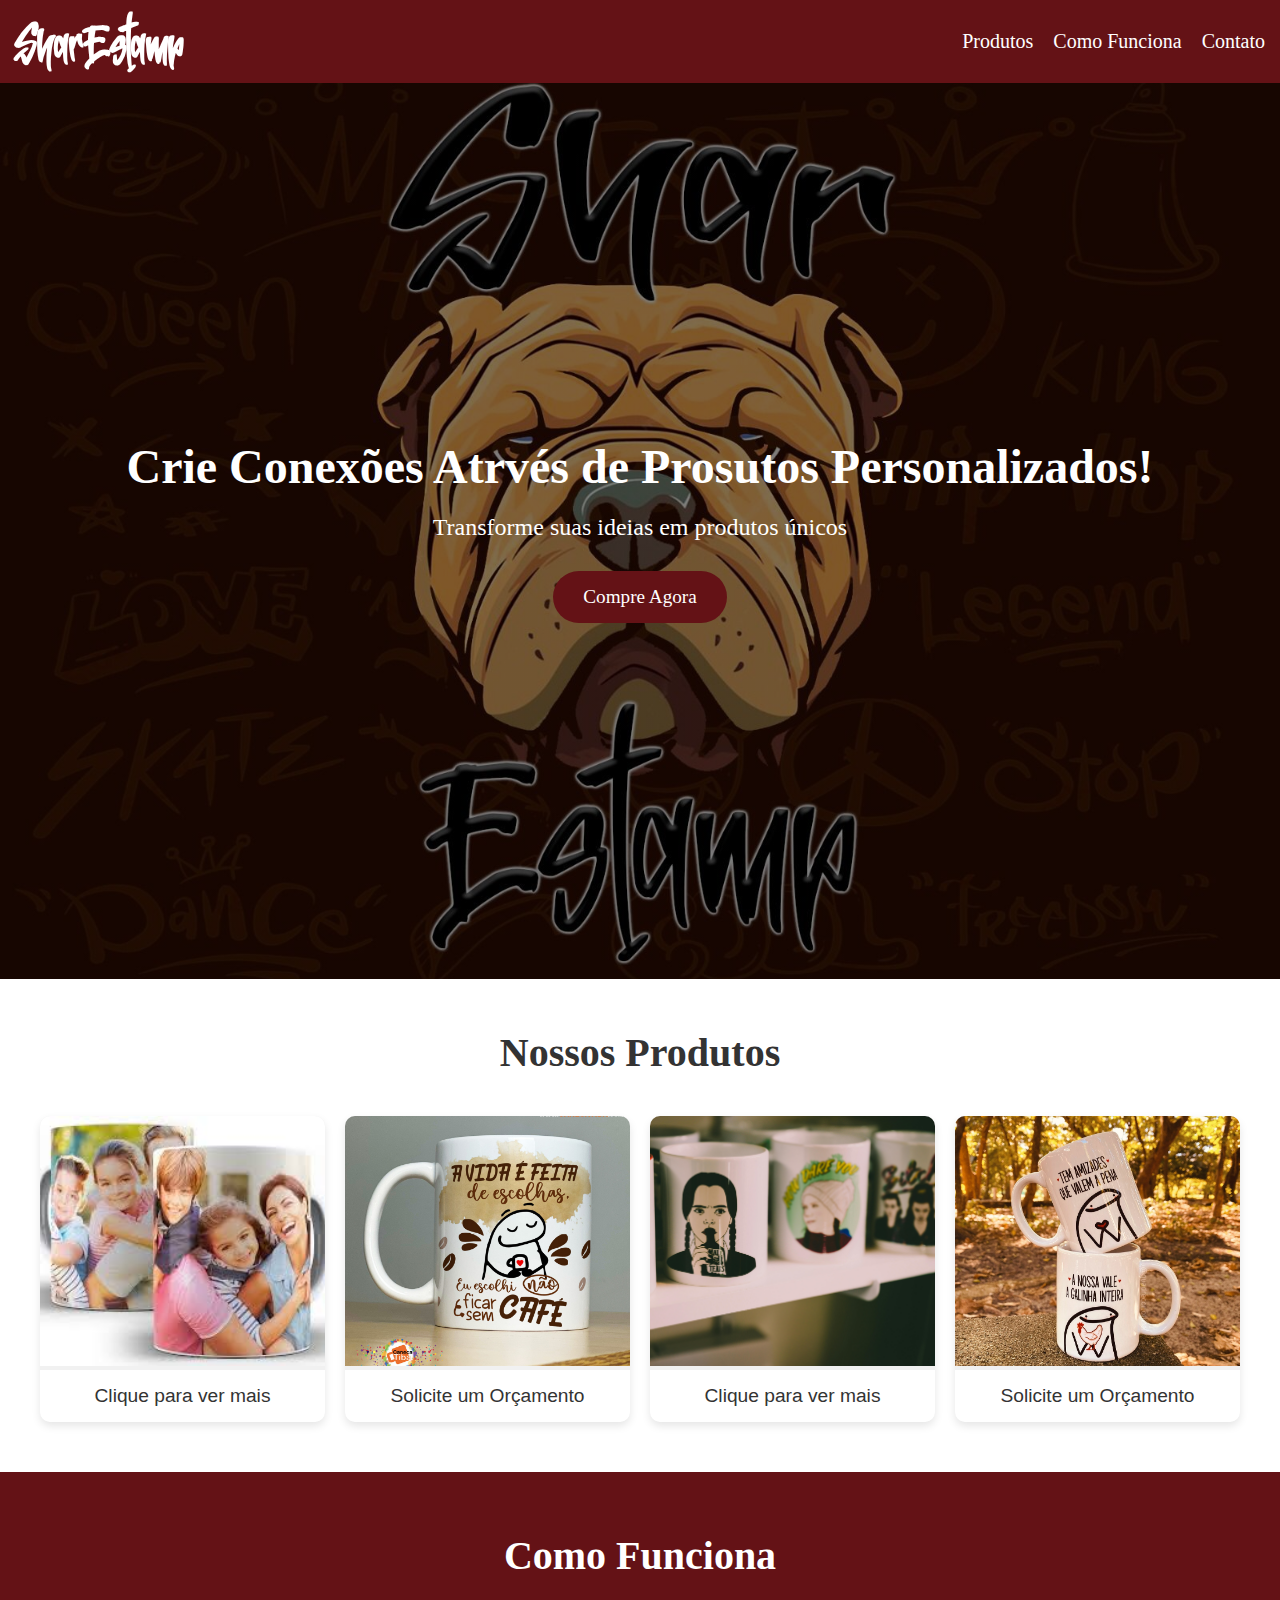
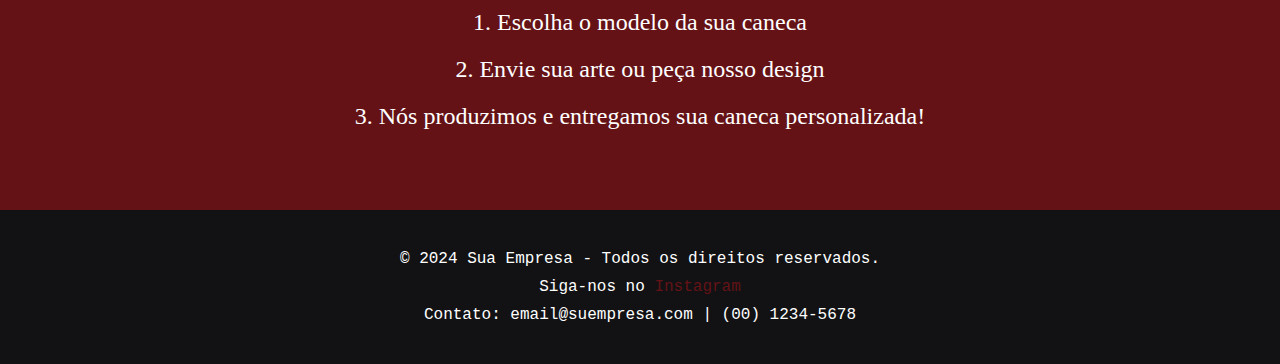
==== index.html @ 2e620a05 "." ====
<!DOCTYPE html>
<html lang="pt-BR">
<head>
    <meta charset="UTF-8">
    <meta name="viewport" content="width=device-width, initial-scale=1.0">
    <title>Canecas Personalizadas - Sua Empresa</title>
    <style>
        /* Fontes externas */
        @import url('https://fonts.googleapis.com/css2?family=Montserrat:wght@400;700&display=swap');
        @import url('https://www.fontspace.com/jackboa-font-f122871');
        @font-face {
            font-family: 'jackboa';
            src: url('css/jackboa-font/JackboaDemo-wo2e2.otf') format('truetype');
        }

        /* Estilos globais */

        :root{
            --red:#68231b;
            --black:#121214;
            --brown:#2c1408;
            --red-top:#641216;
        }
        * {
            margin: 0;
            padding: 0;
            box-sizing: border-box;
        }

        body {
            
            color: #333;
            background-color: #f9f9f9;
            overflow-x: hidden;
        }

        a {
            text-decoration: none;
            color: inherit;
        }

        /* Estilos do cabeçalho */
        header {
            background-color: var(--red-top);
            font-family: 'jackboa' cursive;
            padding: 15px;
            color: rgb(255, 255, 255);
            text-align: center;
            position: sticky;
            top: 0;
            z-index: 100;
            display: flex;
            justify-content: space-between;
            align-items: center;
        }

        header h1 {
            font-family:'jackboa', cursive;
            font-size: 50px;
            margin: 0;
        }
        header a{
            font-size: 20px;
        }

        .menu-icon {
            display: none;
            font-size: 2em;
            cursor: pointer;
        }

        nav {
            display: flex;
            gap: 20px;
        }

        /* Seção principal (Hero) */
        .hero {
            background: linear-gradient(rgba(0, 0, 0, 0.5), rgba(0, 0, 0, 0.5)), url('imagem\ canecas/logo-vermelho.jpg') no-repeat center center/cover;
            height: 70vw;
            display: flex;
            flex-direction: column;
            justify-content: center;
            align-items: center;
            color: white;
            text-align: center;
        }

        .hero h2 {
            font-size: 3em;
            margin-bottom: 20px;
            animation: fadeInDown 1s ease-out;
        }

        .hero p {
            font-size: 1.5em;
            margin-bottom: 30px;
            animation: fadeInUp 1.5s ease-out;
        }

        .hero .cta-button {
            background-color: var(--red-top);
            padding: 15px 30px;
            border-radius: 50px;
            font-size: 1.2em;
            color: white;
            transition: background-color 0.3s ease;
        }

        .hero .cta-button:hover {
            background-color: rgba(167, 1, 1, 0.973);
        }

        /* Animações */
        @keyframes fadeInDown {
            from {
                opacity: 0;
                transform: translateY(-50px);
            }
            to {
                opacity: 1;
                transform: translateY(0);
            }
        }

        @keyframes fadeInUp {
            from {
                opacity: 0;
                transform: translateY(50px);
            }
            to {
                opacity: 1;
                transform: translateY(0);
            }
        }

        /* Seção de produtos */
        .gallery {
            padding: 50px 20px;
            background-color: #fff;
        }

        .gallery h2 {
            font-size: 2.5em;
            text-align: center;
            margin-bottom: 40px;
        }

        .product-grid {
            font-family: Verdana, Geneva, Tahoma, sans-serif;
            display: grid;
            grid-template-columns: repeat(auto-fit, minmax(250px, 1fr));
            gap: 20px;
            padding: 0 20px;
        }

        .product-item {
            background-color: #f1f1f1;
            border-radius: 10px;
            overflow: hidden;
            box-shadow: 0 4px 8px rgba(0, 0, 0, 0.1);
            transition: transform 0.3s ease;
        }

        .product-item:hover {
            transform: translateY(-10px);
        }

        .product-item img {
            width: 100%;
            height: 250px;
            object-fit: cover;
        }

        .product-item p {
            padding: 15px;
            font-size: 1.2em;
            text-align: center;
            background-color: white;
        }

        /* Seção de como funciona */
        .how-it-works {
            background-color: var(--red-top);
            color: white;
            padding: 60px 20px;
            text-align: center;
        }

        .how-it-works h2 {
            font-size: 2.5em;
            margin-bottom: 30px;
        }

        .how-it-works p {
            font-size: 1.5em;
            margin-bottom: 20px;
        }

        /* Rodapé */
        footer {
            font-family: 'Courier New', Courier, monospace;
            background-color: var(--black);
            color: white;
            padding: 30px 20px;
            text-align: center;
        }

        footer p {
            margin: 10px 0;
        }

        footer a {
            color: var(--red-top);
        }

        /* Media queries para responsividade */
        @media (max-width: 768px) {

            .hero{
                height: 90vh;
            }

            header h1 {
                font-size: 1.8em;
            }

            .menu-icon {
                display: block;
            }

            nav {
                display: none;
                flex-direction: column;
                gap: 10px;
                background-color: var(--red-top);
                position: absolute;
                top: 60px;
                right: 0;
                left: 0;
                text-align: center;
                padding: 10px;
            }

            nav.active {
                display: flex;
            }
          

            .hero h2 {
                font-size: 2em;
            }

            .hero p {
                font-size: 1.2em;
            }
        }

        @media (max-width: 480px) {
          
            .hero h2 {
                font-size: 1.5em;
            }

            .hero p {
                font-size: 1em;
            }

            .cta-button {
                padding: 10px 20px;
                font-size: 1em;
            }
        }
    </style>
</head>
<body>
    <!-- Cabeçalho com menu hamburguer -->
    <header>
        <h1>SharEstamp</h1>
        <div class="menu-icon" onclick="toggleMenu()">☰</div>
        <nav id="menu">
            <a href="#comprar">Produtos</a>
            <a href="#how-it-works">Como Funciona</a>
            <a href="#contact">Contato</a>
        </nav>
    </header>

    <!-- Seção principal (Hero) -->
    <section class="hero">
        <h2>Crie Conexões Atrvés de Prosutos Personalizados!</h2>
        <p>Transforme suas ideias em produtos únicos</p>
        <a href="#comprar" class="cta-button">Compre Agora</a>
    </section>

    <!-- Galeria de produtos -->
    <section class="gallery" id="comprar">
        <h2>Nossos Produtos</h2>
        <div class="product-grid">

            <a href="https://www.instagram.com/sharestamp_personalizados/profilecard/?igsh=N256bjQ1bGk3eWh3" target="_blank">
                <div class="product-item">
                    <img src="imagem canecas/caneca1.jpg" alt="Caneca 1">
                    <p>Clique para ver mais</p>
                </div>
            </a>

            <a href="https://wa.me/message/FXENKSLHSYTBB1" target="_blank">
                <div class="product-item">
                    <img src="imagem canecas/caneca2.jpg" alt="Caneca 2">
                    <p>Solicite um Orçamento</p>
                </div>
            </a>

            <a href="https://www.instagram.com/sharestamp_personalizados/profilecard/?igsh=N256bjQ1bGk3eWh3" target="_blank">
                <div class="product-item">
                    <img src="imagem canecas/variascanecas.jpg" alt="Caneca 3">
                    <p>Clique para ver mais</p>
                </div>
            </a>

            <a href="https://wa.me/message/FXENKSLHSYTBB1" target="_blank"> 
                    <div class="product-item">
                    <img src="imagem canecas/canecas3.jpeg" alt="Caneca 4">
                    <p>Solicite um Orçamento</p>
                </div>
            </a>
        </div>
    </section>

    <section class="how-it-works" id="how-it-works">
        <h2>Como Funciona</h2>
        <p>1. Escolha o modelo da sua caneca</p>
        <p>2. Envie sua arte ou peça nosso design</p>
        <p>3. Nós produzimos e entregamos sua caneca personalizada!</p>
    </section>

    <!-- Rodapé -->
    <footer id="contact">
        <p>© 2024 Sua Empresa - Todos os direitos reservados.</p>
        <p>Siga-nos no <a href="https://www.instagram.com/sharestamp_personalizados/profilecard/?igsh=N256bjQ1bGk3eWh3" target="_blank">Instagram</a></p>
        <p>Contato: email@suempresa.com | (00) 1234-5678</p>
    </footer>

    <script>
        // Menu hamburguer responsivo
        function toggleMenu() {
            var menu = document.getElementById('menu');
            menu.classList.toggle('active');
        }

        // Scroll suave ao clicar em links de ancoragem
        document.querySelectorAll('a[href^="#"]').forEach(anchor => {
            anchor.addEventListener('click', function (e) {
                e.preventDefault();
                document.querySelector(this.getAttribute('href')).scrollIntoView({
                    behavior: 'smooth'
                });
            });
        });
    </script>
</body>
</html>
</body>
</html>
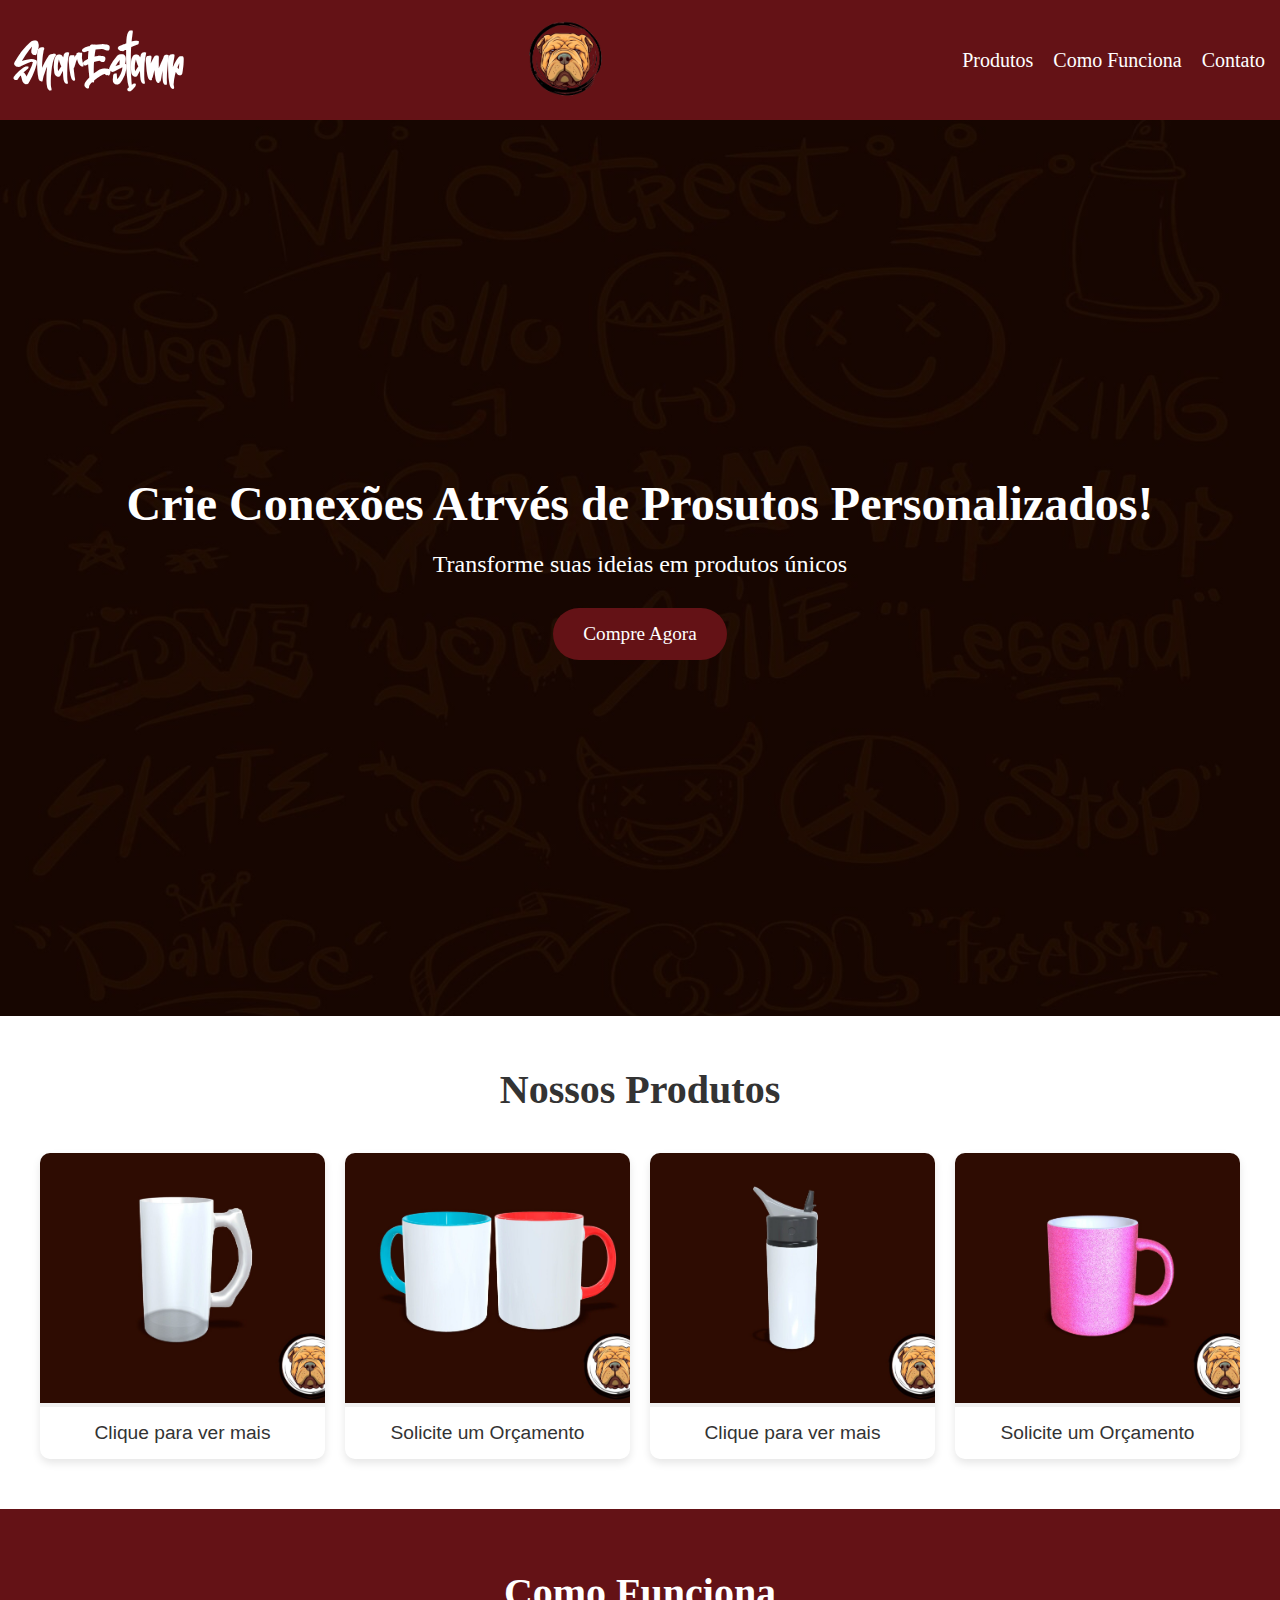
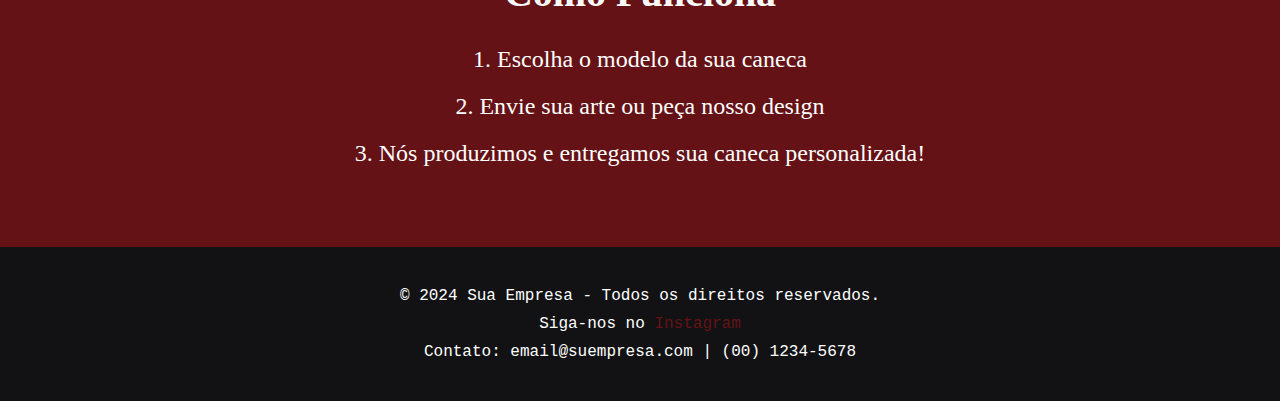
==== commit 0590d831: "uptadecss" ====
--- a/index.html
+++ b/index.html
@@ -54,6 +54,20 @@
             align-items: center;
         }
 
+
+        /* Container da logo e título */
+.logo-container {
+    display: flex;
+    align-items: center;
+}
+
+/* Estilo da logo */
+.logo {
+    height: 90px; /* Ajuste o tamanho conforme necessário */
+    width: auto; /* Mantém a proporção da imagem */
+    margin-right: 15px; /* Espaço entre a logo e o título */
+}
+
         header h1 {
             font-family:'jackboa', cursive;
             font-size: 50px;
@@ -76,7 +90,7 @@
 
         /* Seção principal (Hero) */
         .hero {
-            background: linear-gradient(rgba(0, 0, 0, 0.5), rgba(0, 0, 0, 0.5)), url('imagem\ canecas/logo-vermelho.jpg') no-repeat center center/cover;
+            background: linear-gradient(rgba(0, 0, 0, 0.5), rgba(0, 0, 0, 0.5)), url('imagem\ canecas/background.jpg') no-repeat center center/cover;
             height: 70vw;
             display: flex;
             flex-direction: column;
@@ -254,6 +268,12 @@
             .hero p {
                 font-size: 1.2em;
             }
+
+
+            .product-item img {
+                width: 100%;
+                height: 100%;
+            }
         }
 
         @media (max-width: 480px) {
@@ -276,7 +296,10 @@
 <body>
     <!-- Cabeçalho com menu hamburguer -->
     <header>
+        
         <h1>SharEstamp</h1>
+
+        <div class="logo-container"><img src="imagem canecas/logo-branca-removebg-preview.png" alt="Logo SharEstamp" class="logo"></div>
         <div class="menu-icon" onclick="toggleMenu()">☰</div>
         <nav id="menu">
             <a href="#comprar">Produtos</a>
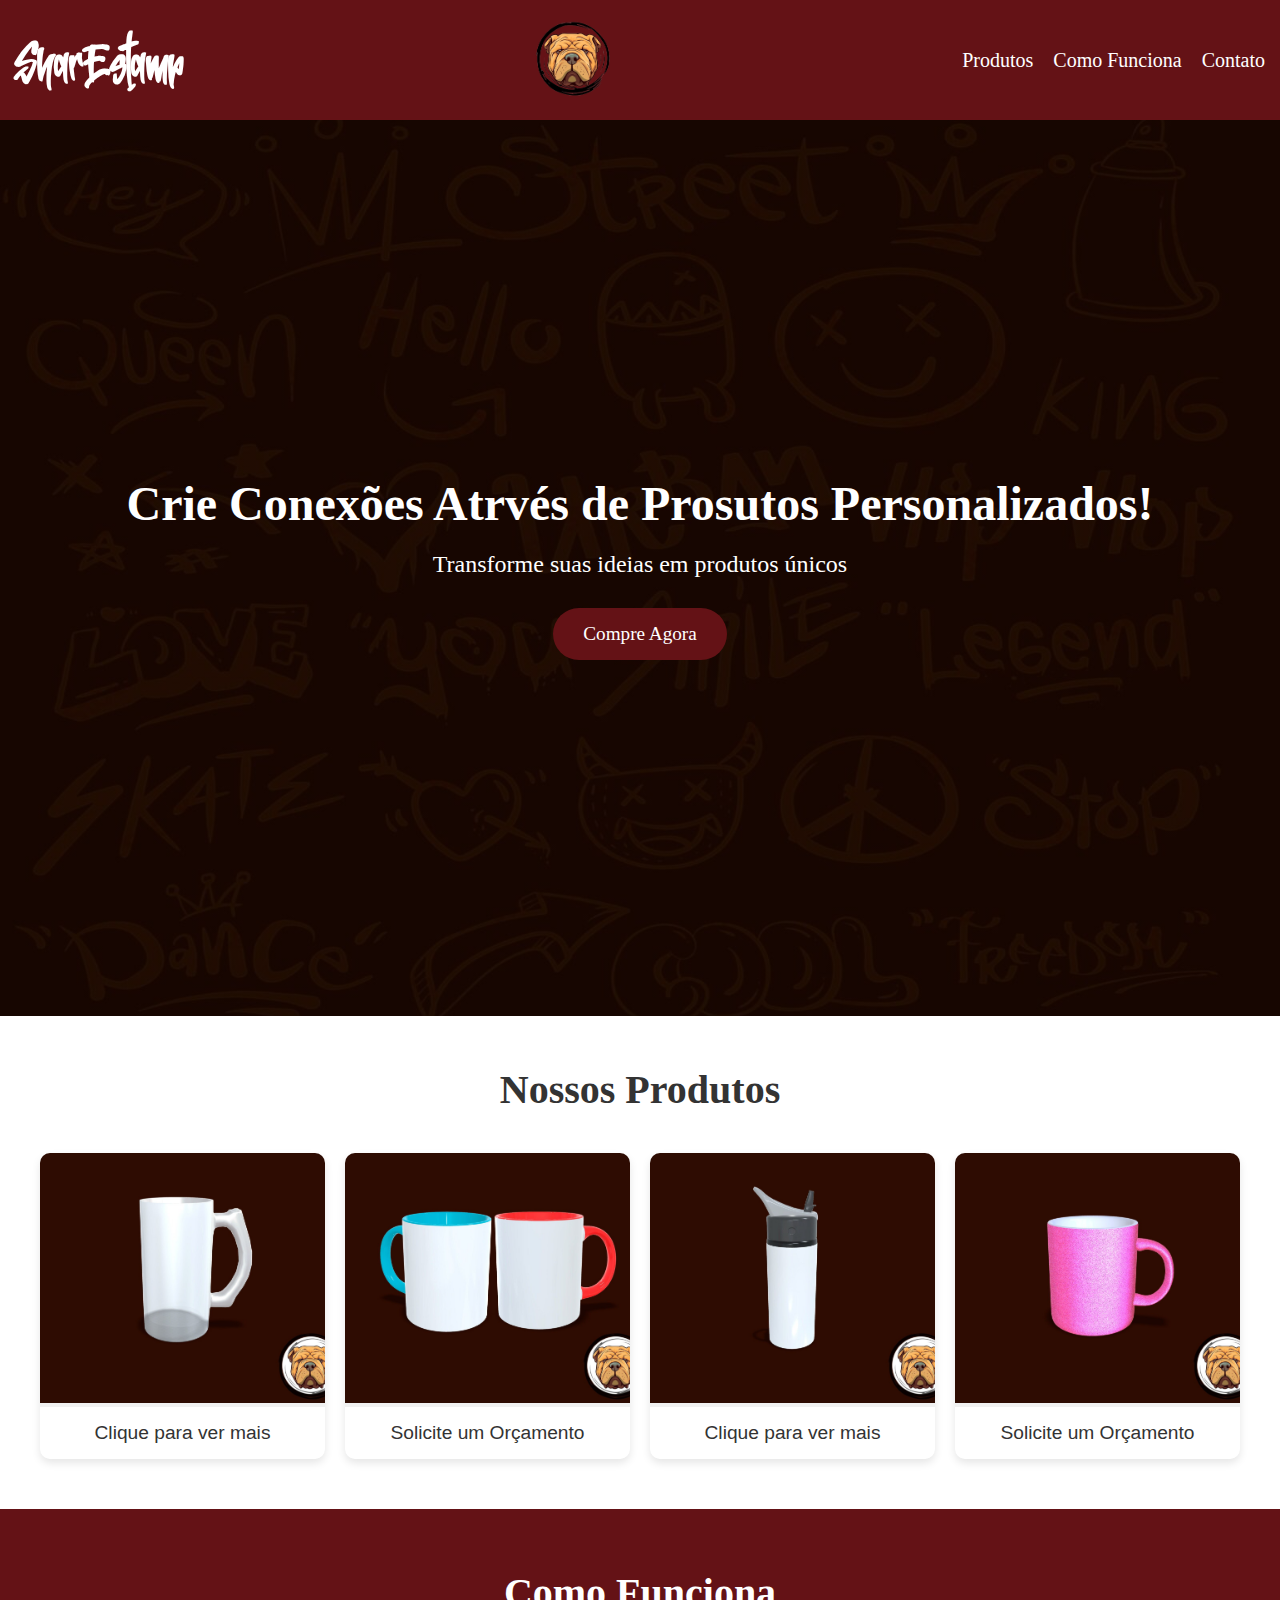
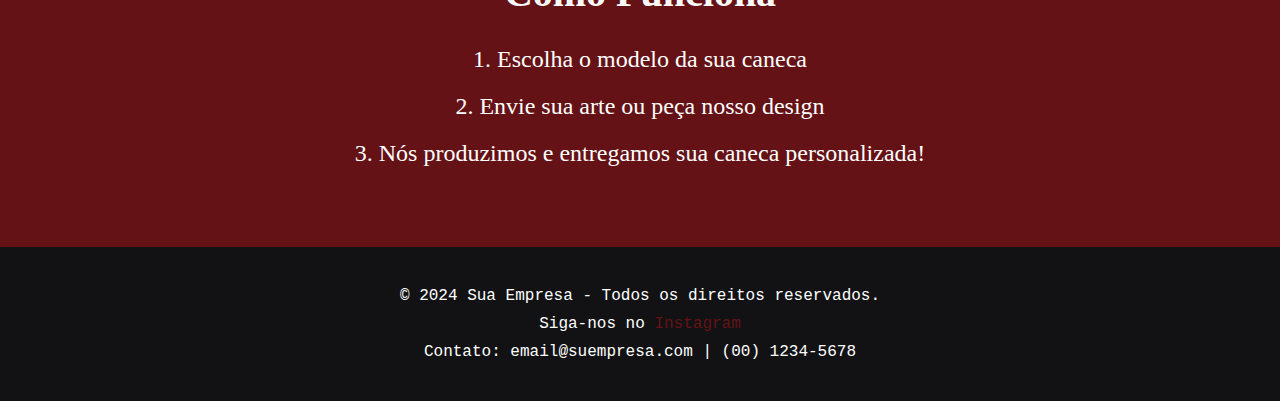
==== commit 559a683f: "." ====
--- a/index.html
+++ b/index.html
@@ -65,7 +65,8 @@
 .logo {
     height: 90px; /* Ajuste o tamanho conforme necessário */
     width: auto; /* Mantém a proporção da imagem */
-    margin-right: 15px; /* Espaço entre a logo e o título */
+    margin: auto; /* Espaço entre a logo e o título */
+    align-items: center;
 }
 
         header h1 {
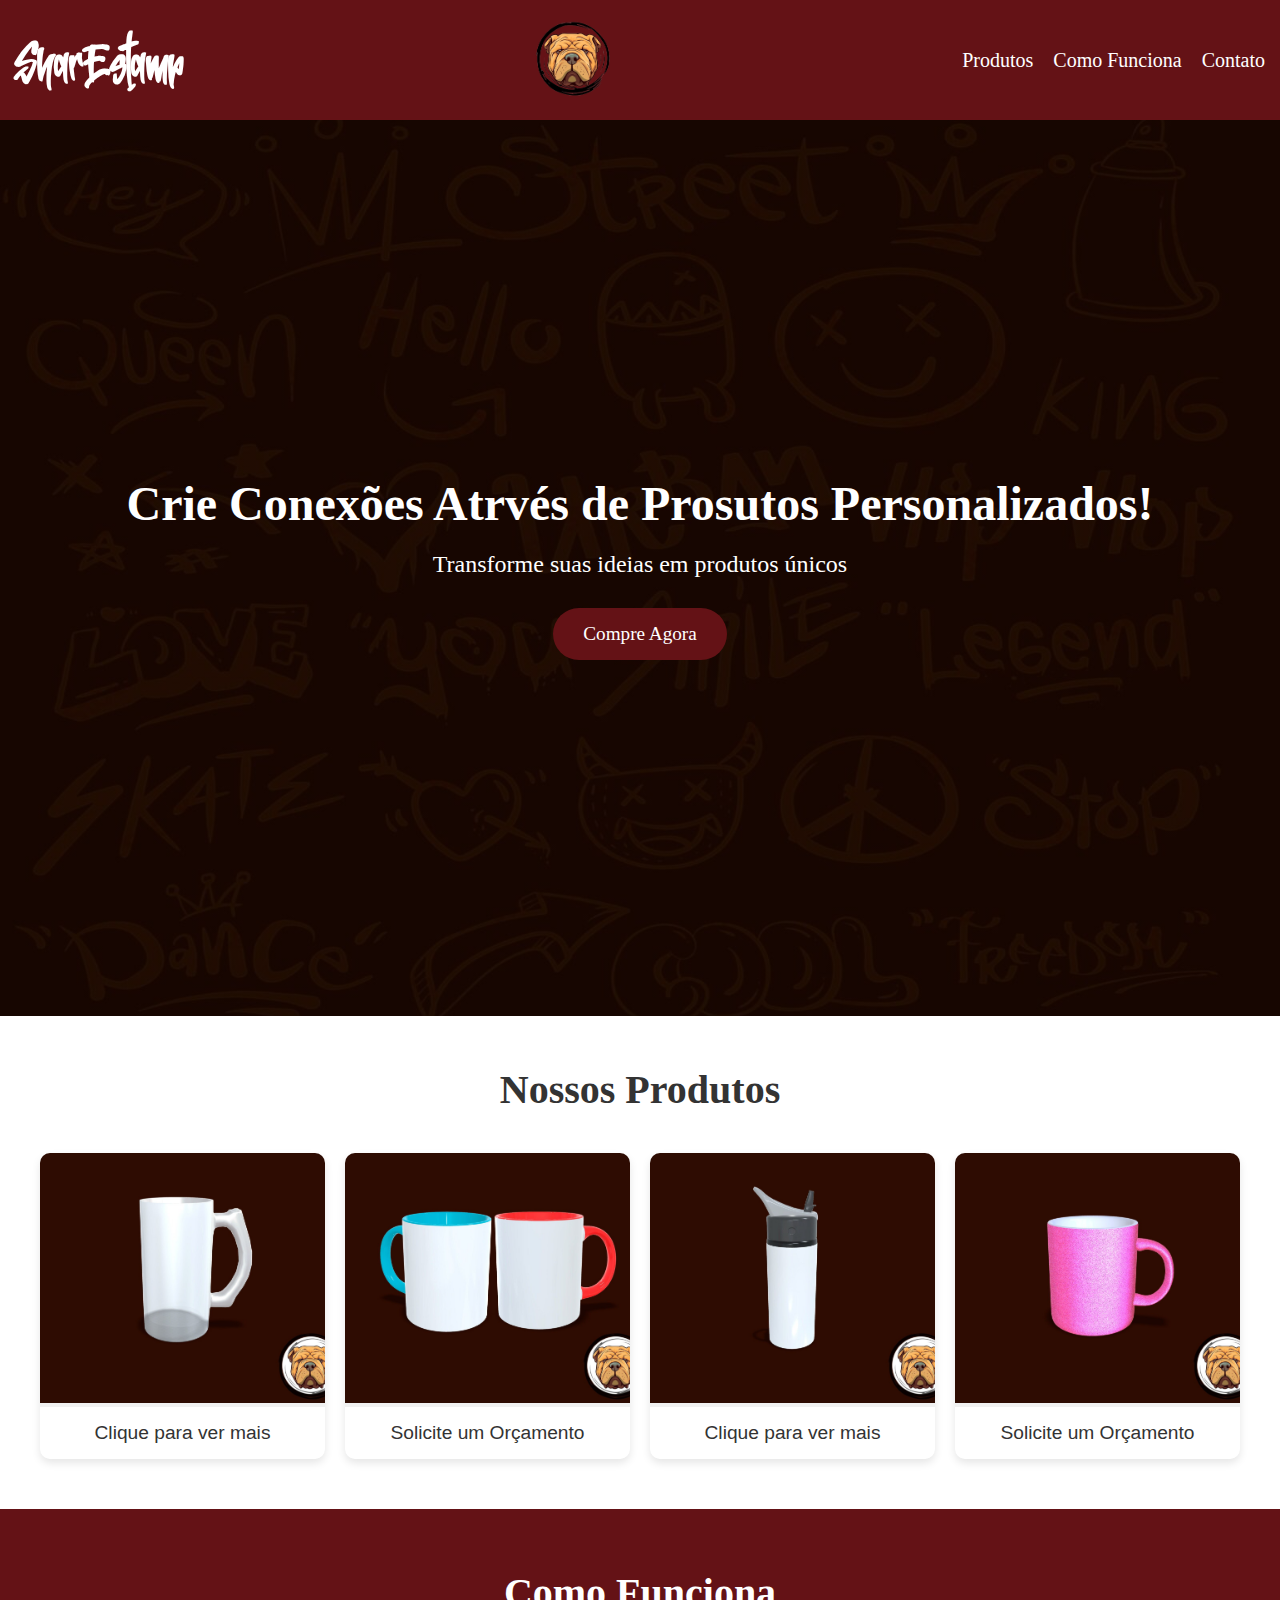
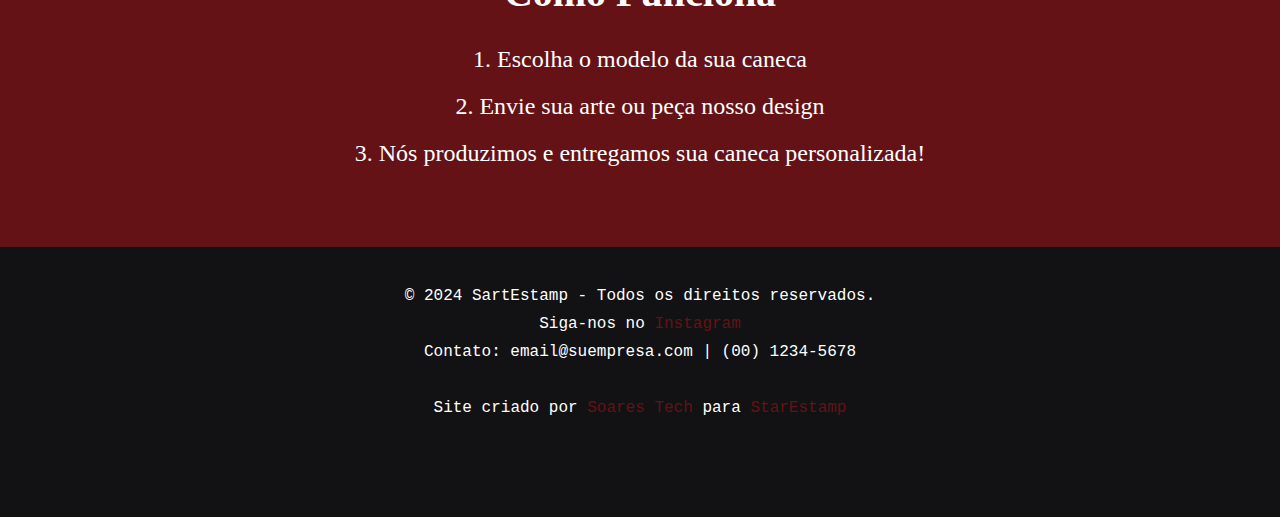
==== commit d3c14e4b: "update.css" ====
--- a/index.html
+++ b/index.html
@@ -360,9 +360,14 @@
 
     <!-- Rodapé -->
     <footer id="contact">
-        <p>© 2024 Sua Empresa - Todos os direitos reservados.</p>
+        <p>© 2024 SartEstamp - Todos os direitos reservados.</p>
         <p>Siga-nos no <a href="https://www.instagram.com/sharestamp_personalizados/profilecard/?igsh=N256bjQ1bGk3eWh3" target="_blank">Instagram</a></p>
-        <p>Contato: email@suempresa.com | (00) 1234-5678</p>
+        <p>Contato: email@suempresa.com | (00) 1234-5678</p><br>
+        <p>Site criado por <a href="https://github.com/PauloSrOl" target="_blank">Soares Tech</a> para <a href="https://www.instagram.com/sharestamp_personalizados/profilecard/?igsh=N256bjQ1bGk3eWh3" target="_blank">StarEstamp</a></p>
+        
+    </footer>
+    <footer>
+        
     </footer>
 
     <script>
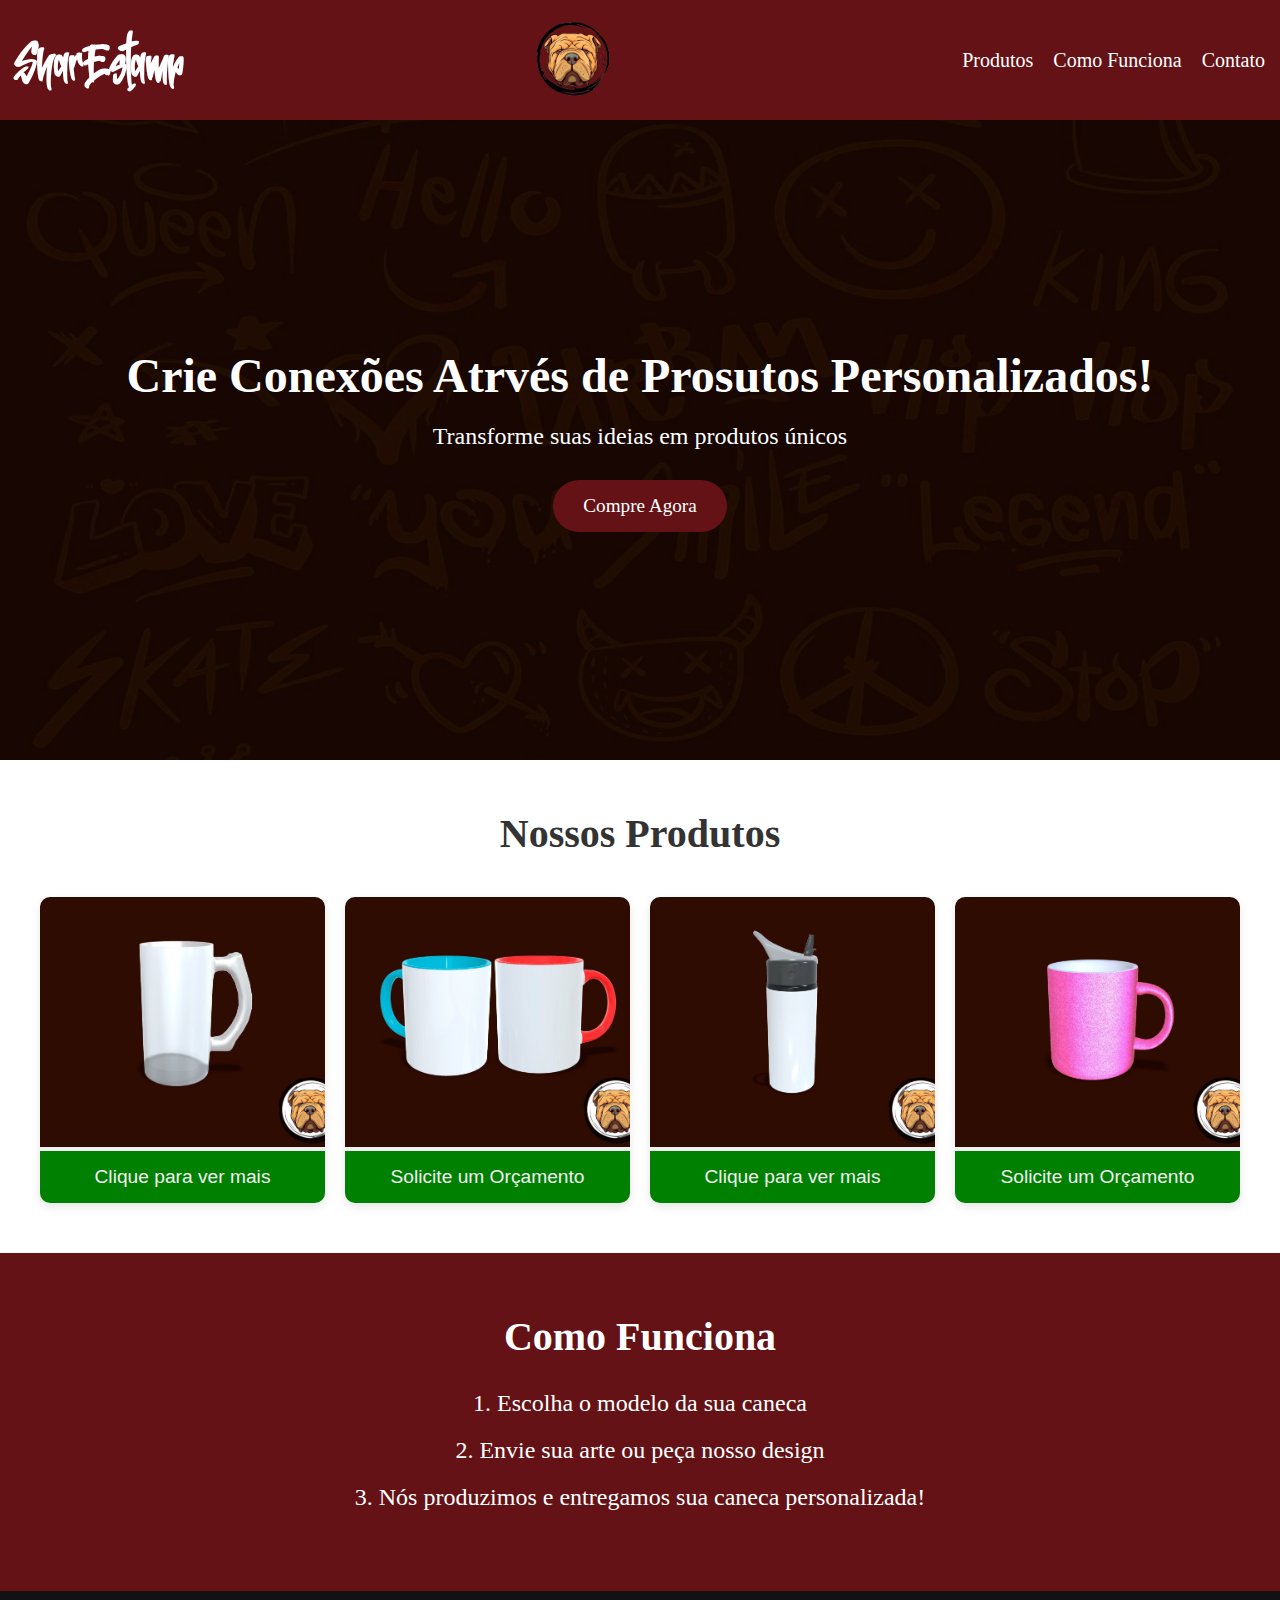
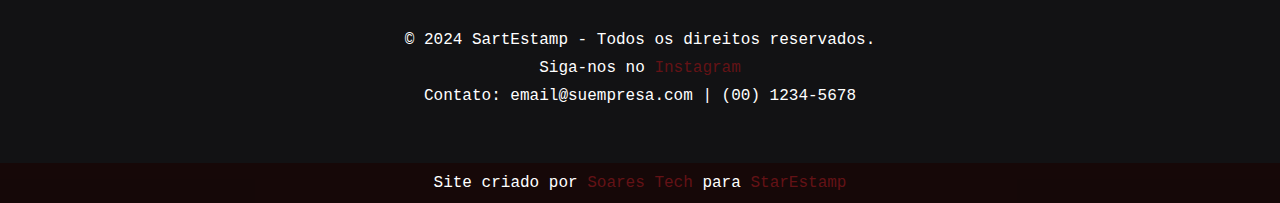
==== commit 13a18583: "update style.css" ====
--- a/index.html
+++ b/index.html
@@ -73,11 +73,14 @@
             font-family:'jackboa', cursive;
             font-size: 50px;
             margin: 0;
+          
         }
         header a{
             font-size: 20px;
         }
-
+        header .logo-container{
+            margin: auto;
+        }
         .menu-icon {
             display: none;
             font-size: 2em;
@@ -92,7 +95,8 @@
         /* Seção principal (Hero) */
         .hero {
             background: linear-gradient(rgba(0, 0, 0, 0.5), rgba(0, 0, 0, 0.5)), url('imagem\ canecas/background.jpg') no-repeat center center/cover;
-            height: 70vw;
+            height: 50vw;
+            padding: 10px;
             display: flex;
             flex-direction: column;
             justify-content: center;
@@ -152,7 +156,7 @@
         /* Seção de produtos */
         .gallery {
             padding: 50px 20px;
-            background-color: #fff;
+            background-color: white;
         }
 
         .gallery h2 {
@@ -188,10 +192,11 @@
         }
 
         .product-item p {
+            color: #f1f1f1;
             padding: 15px;
             font-size: 1.2em;
             text-align: center;
-            background-color: white;
+            background-color: red;
         }
 
         /* Seção de como funciona */
@@ -229,13 +234,21 @@
             color: var(--red-top);
         }
 
+         .final{
+            background-color: rgba(15, 1, 1, 0.973);
+            padding: 1px;
+        }
+
         /* Media queries para responsividade */
         @media (max-width: 768px) {
 
             .hero{
                 height: 90vh;
             }
-
+      
+            header .logo-container{
+                margin: auto;
+            }
             header h1 {
                 font-size: 1.8em;
             }
@@ -324,28 +337,28 @@
             <a href="https://www.instagram.com/sharestamp_personalizados/profilecard/?igsh=N256bjQ1bGk3eWh3" target="_blank">
                 <div class="product-item">
                     <img src="imagem canecas/caneca1.jpg" alt="Caneca 1">
-                    <p>Clique para ver mais</p>
+                    <p style="background-color:green;">Clique para ver mais</p>
                 </div>
             </a>
 
             <a href="https://wa.me/message/FXENKSLHSYTBB1" target="_blank">
                 <div class="product-item">
                     <img src="imagem canecas/caneca2.jpg" alt="Caneca 2">
-                    <p>Solicite um Orçamento</p>
+                    <p style="background-color:green;">Solicite um Orçamento</p>
                 </div>
             </a>
 
             <a href="https://www.instagram.com/sharestamp_personalizados/profilecard/?igsh=N256bjQ1bGk3eWh3" target="_blank">
                 <div class="product-item">
                     <img src="imagem canecas/variascanecas.jpg" alt="Caneca 3">
-                    <p>Clique para ver mais</p>
+                    <p style="background-color:green;">Clique para ver mais</p>
                 </div>
             </a>
 
             <a href="https://wa.me/message/FXENKSLHSYTBB1" target="_blank"> 
                     <div class="product-item">
                     <img src="imagem canecas/canecas3.jpeg" alt="Caneca 4">
-                    <p>Solicite um Orçamento</p>
+                    <p style="background-color:green;">Solicite um Orçamento</p>
                 </div>
             </a>
         </div>
@@ -363,11 +376,11 @@
         <p>© 2024 SartEstamp - Todos os direitos reservados.</p>
         <p>Siga-nos no <a href="https://www.instagram.com/sharestamp_personalizados/profilecard/?igsh=N256bjQ1bGk3eWh3" target="_blank">Instagram</a></p>
         <p>Contato: email@suempresa.com | (00) 1234-5678</p><br>
-        <p>Site criado por <a href="https://github.com/PauloSrOl" target="_blank">Soares Tech</a> para <a href="https://www.instagram.com/sharestamp_personalizados/profilecard/?igsh=N256bjQ1bGk3eWh3" target="_blank">StarEstamp</a></p>
+    
         
     </footer>
-    <footer>
-        
+    <footer class="final">
+        <p>Site criado por <a href="https://github.com/PauloSrOl" target="_blank">Soares Tech</a> para <a href="https://www.instagram.com/sharestamp_personalizados/profilecard/?igsh=N256bjQ1bGk3eWh3" target="_blank">StarEstamp</a></p>
     </footer>
 
     <script>
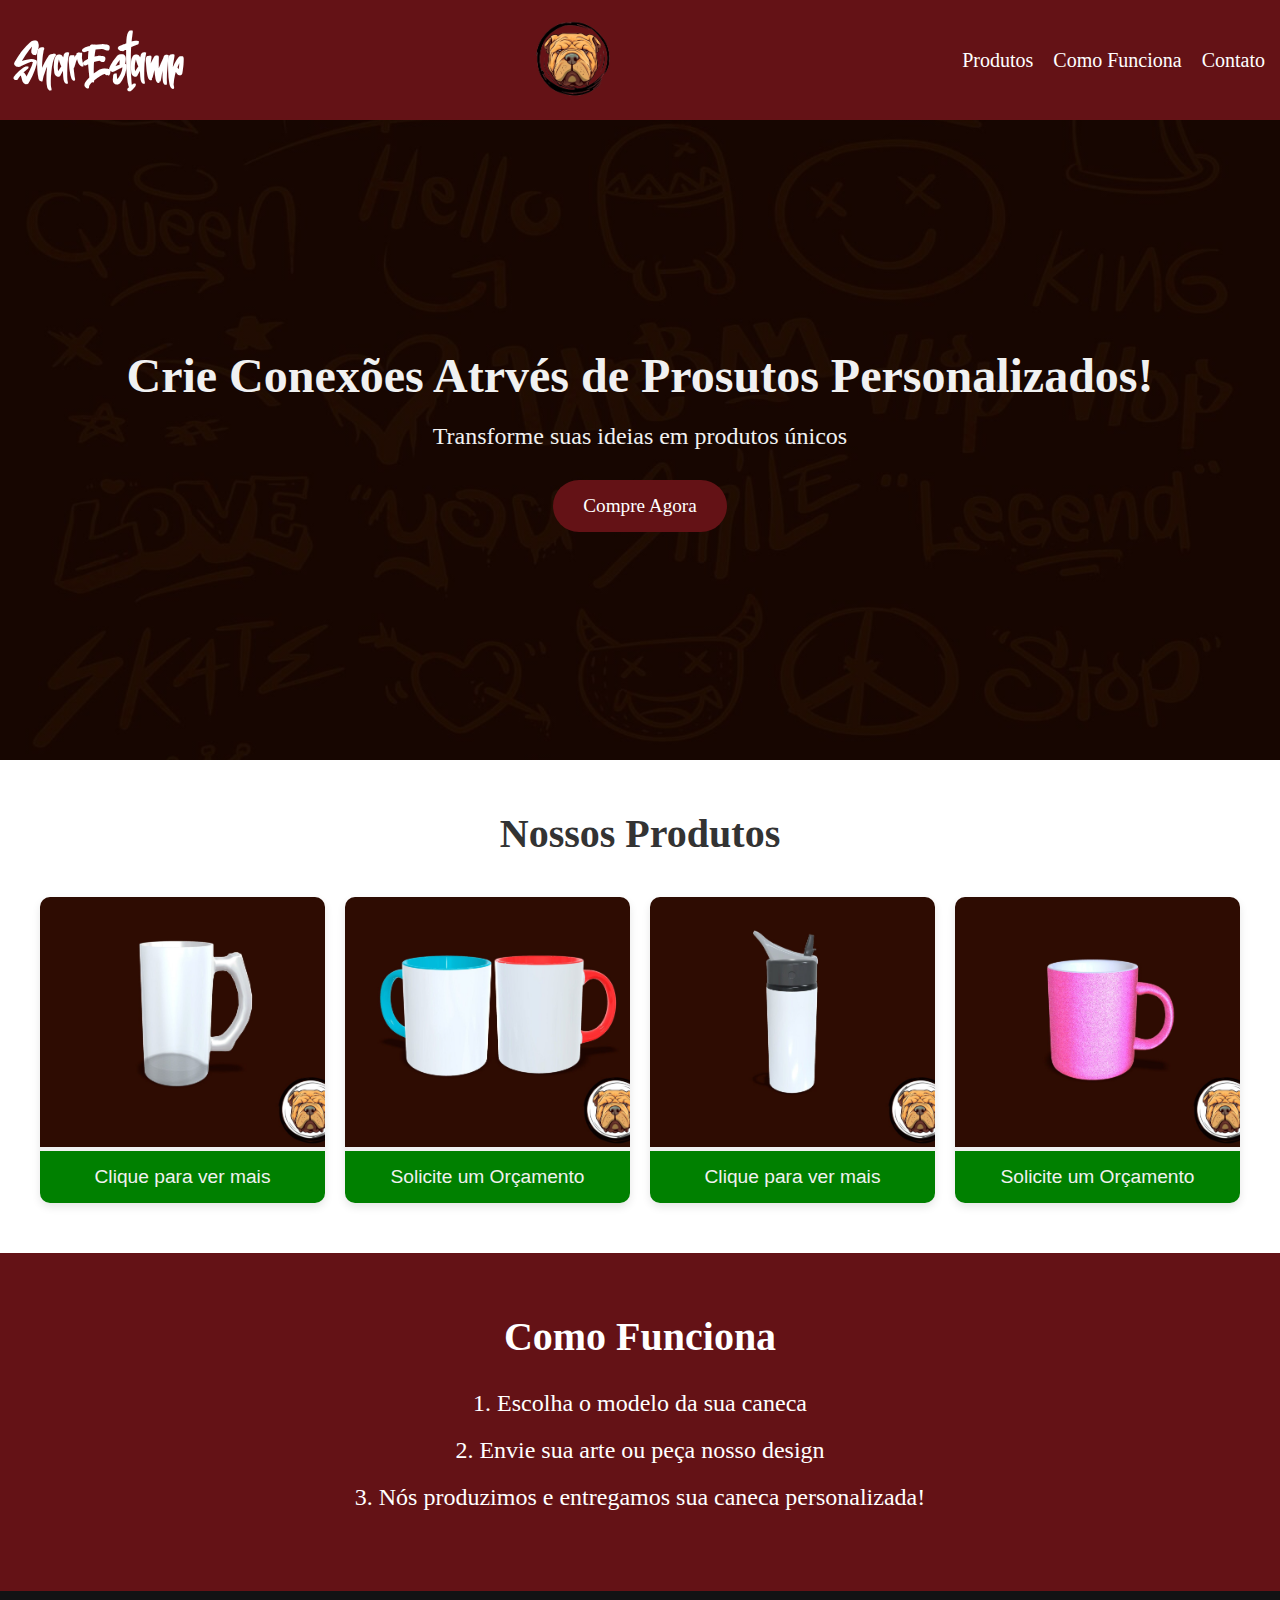
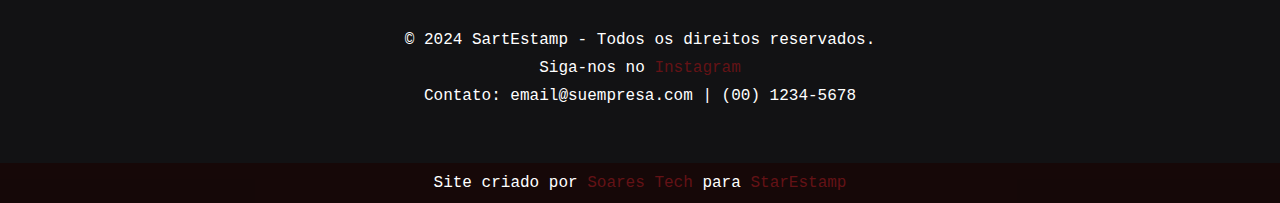
==== commit 9be0d875: "update" ====
--- a/index.html
+++ b/index.html
@@ -101,7 +101,7 @@
             flex-direction: column;
             justify-content: center;
             align-items: center;
-            color: white;
+            color: #f1f1f1;
             text-align: center;
         }
 
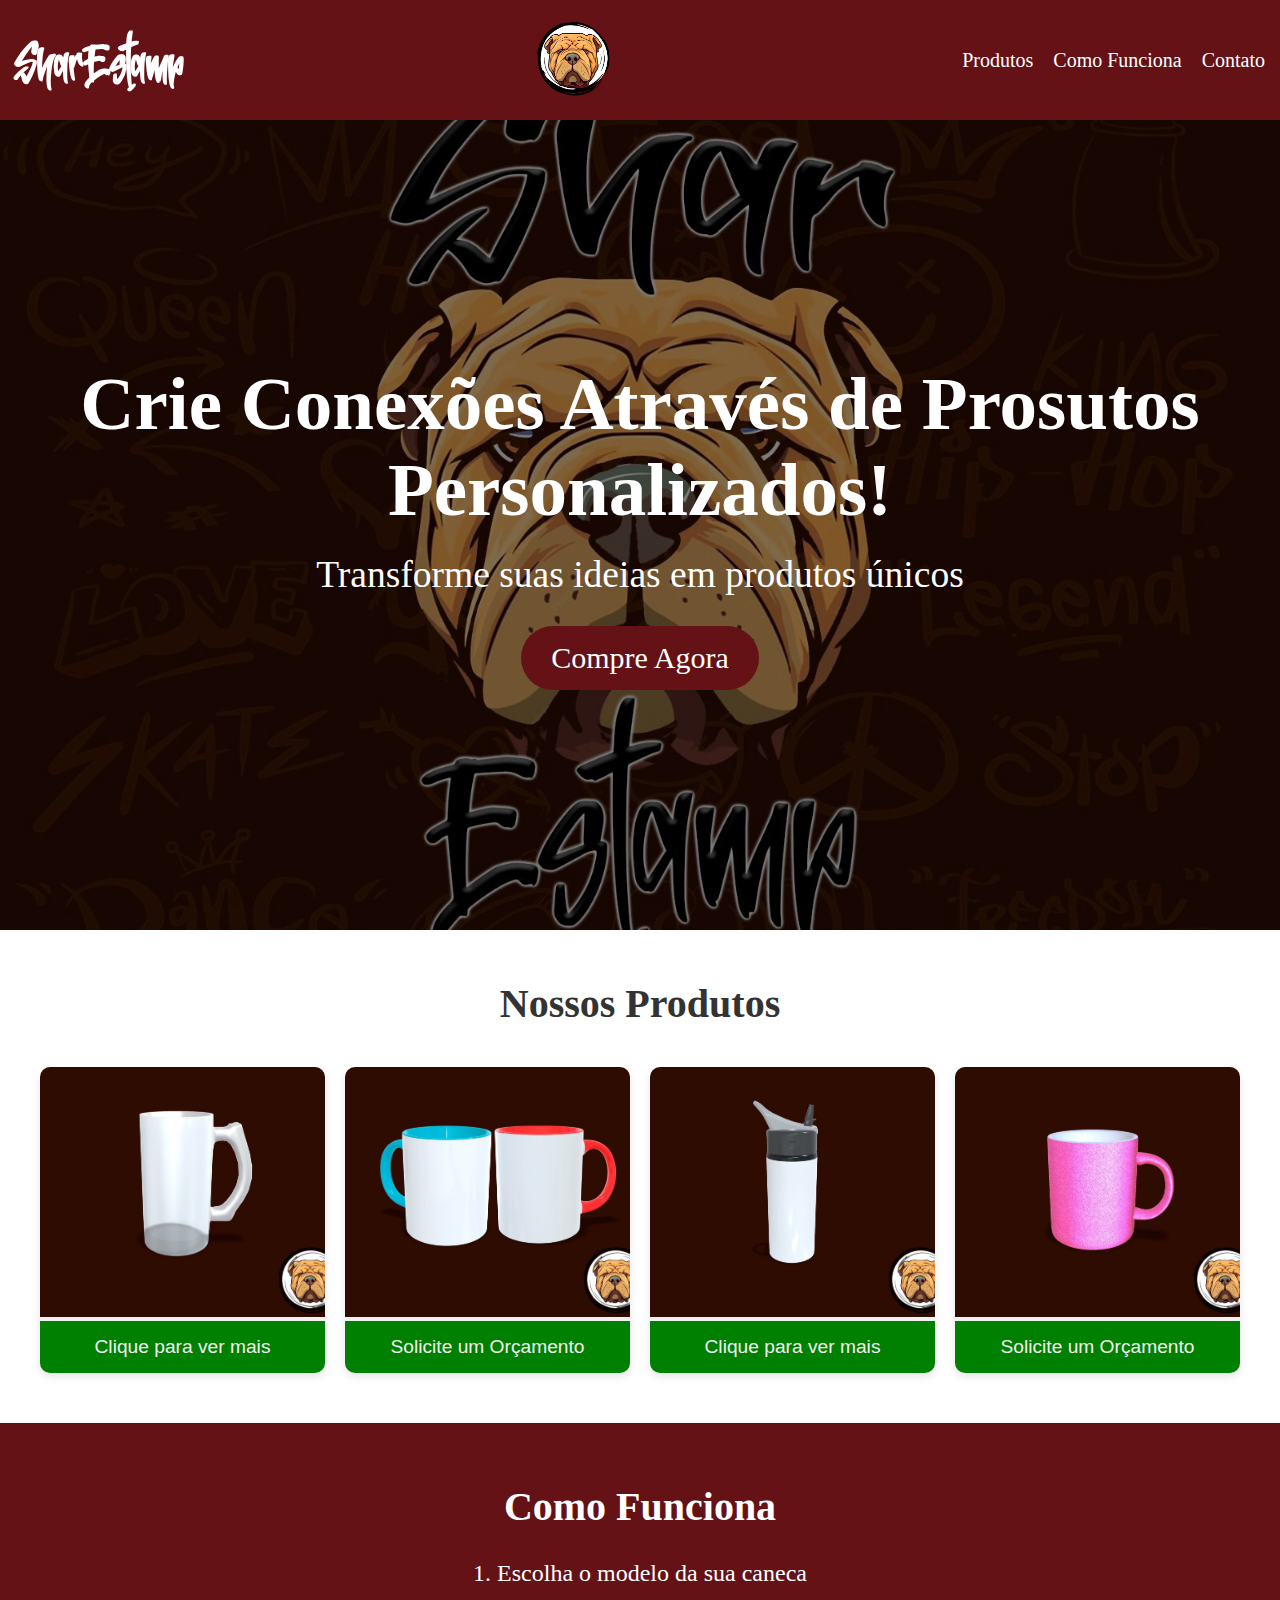
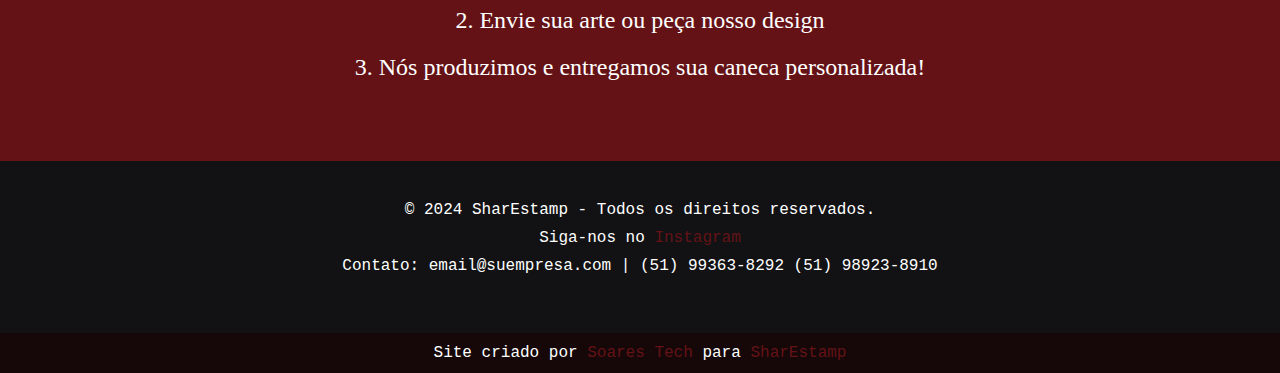
==== commit 9a988e4f: "update.css" ====
--- a/index.html
+++ b/index.html
@@ -4,7 +4,9 @@
     <meta charset="UTF-8">
     <meta name="viewport" content="width=device-width, initial-scale=1.0">
     <title>Canecas Personalizadas - Sua Empresa</title>
+    <link rel="shortcut icon" href="imagem canecas/android-chrome-192x192.png" type="image/x-icon">
     <style>
+        
         /* Fontes externas */
         @import url('https://fonts.googleapis.com/css2?family=Montserrat:wght@400;700&display=swap');
         @import url('https://www.fontspace.com/jackboa-font-f122871');
@@ -56,18 +58,18 @@
 
 
         /* Container da logo e título */
-.logo-container {
-    display: flex;
-    align-items: center;
-}
+        .logo-container {
+            display: flex;
+            align-items: center;
+        }
 
 /* Estilo da logo */
-.logo {
-    height: 90px; /* Ajuste o tamanho conforme necessário */
-    width: auto; /* Mantém a proporção da imagem */
-    margin: auto; /* Espaço entre a logo e o título */
-    align-items: center;
-}
+        .logo {
+            width: auto; /* Mantém a proporção da imagem */
+            height: 90px; /* Ajuste o tamanho conforme necessário */
+            align-items: center;
+            margin: auto; /* Espaço entre a logo e o título */
+        }
 
         header h1 {
             font-family:'jackboa', cursive;
@@ -94,14 +96,15 @@
 
         /* Seção principal (Hero) */
         .hero {
-            background: linear-gradient(rgba(0, 0, 0, 0.5), rgba(0, 0, 0, 0.5)), url('imagem\ canecas/background.jpg') no-repeat center center/cover;
-            height: 50vw;
+            background: linear-gradient(rgba(0, 0, 0, 0.5), rgba(0, 0, 0, 0.5)), url('imagem\ canecas/logo-vermelho.jpg') no-repeat center center/cover;   
+            height: 90vh;
             padding: 10px;
             display: flex;
             flex-direction: column;
             justify-content: center;
             align-items: center;
-            color: #f1f1f1;
+            color: white;
+            font-size: 25px;
             text-align: center;
         }
 
@@ -313,7 +316,7 @@
         
         <h1>SharEstamp</h1>
 
-        <div class="logo-container"><img src="imagem canecas/logo-branca-removebg-preview.png" alt="Logo SharEstamp" class="logo"></div>
+        <div class="logo-container"><img src="imagem canecas/Escudo PNG branco.png" alt="Logo SharEstamp" class="logo"></div>
         <div class="menu-icon" onclick="toggleMenu()">☰</div>
         <nav id="menu">
             <a href="#comprar">Produtos</a>
@@ -324,9 +327,9 @@
 
     <!-- Seção principal (Hero) -->
     <section class="hero">
-        <h2>Crie Conexões Atrvés de Prosutos Personalizados!</h2>
+        <h2>Crie Conexões Através de Prosutos Personalizados!</h2>
         <p>Transforme suas ideias em produtos únicos</p>
-        <a href="#comprar" class="cta-button">Compre Agora</a>
+        <a href="https://wa.me/message/FXENKSLHSYTBB1" target="_blank" class="cta-button">Compre Agora</a>
     </section>
 
     <!-- Galeria de produtos -->
@@ -341,7 +344,7 @@
                 </div>
             </a>
 
-            <a href="https://wa.me/message/FXENKSLHSYTBB1" target="_blank">
+            <a href="https://www.instagram.com/sharestamp_personalizados/profilecard/?igsh=N256bjQ1bGk3eWh3" target="_blank">
                 <div class="product-item">
                     <img src="imagem canecas/caneca2.jpg" alt="Caneca 2">
                     <p style="background-color:green;">Solicite um Orçamento</p>
@@ -355,7 +358,7 @@
                 </div>
             </a>
 
-            <a href="https://wa.me/message/FXENKSLHSYTBB1" target="_blank"> 
+            <a href="https://www.instagram.com/sharestamp_personalizados/profilecard/?igsh=N256bjQ1bGk3eWh3" target="_blank"> 
                     <div class="product-item">
                     <img src="imagem canecas/canecas3.jpeg" alt="Caneca 4">
                     <p style="background-color:green;">Solicite um Orçamento</p>
@@ -373,14 +376,14 @@
 
     <!-- Rodapé -->
     <footer id="contact">
-        <p>© 2024 SartEstamp - Todos os direitos reservados.</p>
+        <p>© 2024 SharEstamp - Todos os direitos reservados.</p>
         <p>Siga-nos no <a href="https://www.instagram.com/sharestamp_personalizados/profilecard/?igsh=N256bjQ1bGk3eWh3" target="_blank">Instagram</a></p>
-        <p>Contato: email@suempresa.com | (00) 1234-5678</p><br>
+        <p>Contato: email@suempresa.com | (51) 99363-8292 (51) 98923-8910</p><br>
     
         
     </footer>
     <footer class="final">
-        <p>Site criado por <a href="https://github.com/PauloSrOl" target="_blank">Soares Tech</a> para <a href="https://www.instagram.com/sharestamp_personalizados/profilecard/?igsh=N256bjQ1bGk3eWh3" target="_blank">StarEstamp</a></p>
+        <p>Site criado por <a href="https://github.com/PauloSrOl" target="_blank">Soares Tech</a> para <a href="https://www.instagram.com/sharestamp_personalizados/profilecard/?igsh=N256bjQ1bGk3eWh3" target="_blank">SharEstamp</a></p>
     </footer>
 
     <script>
